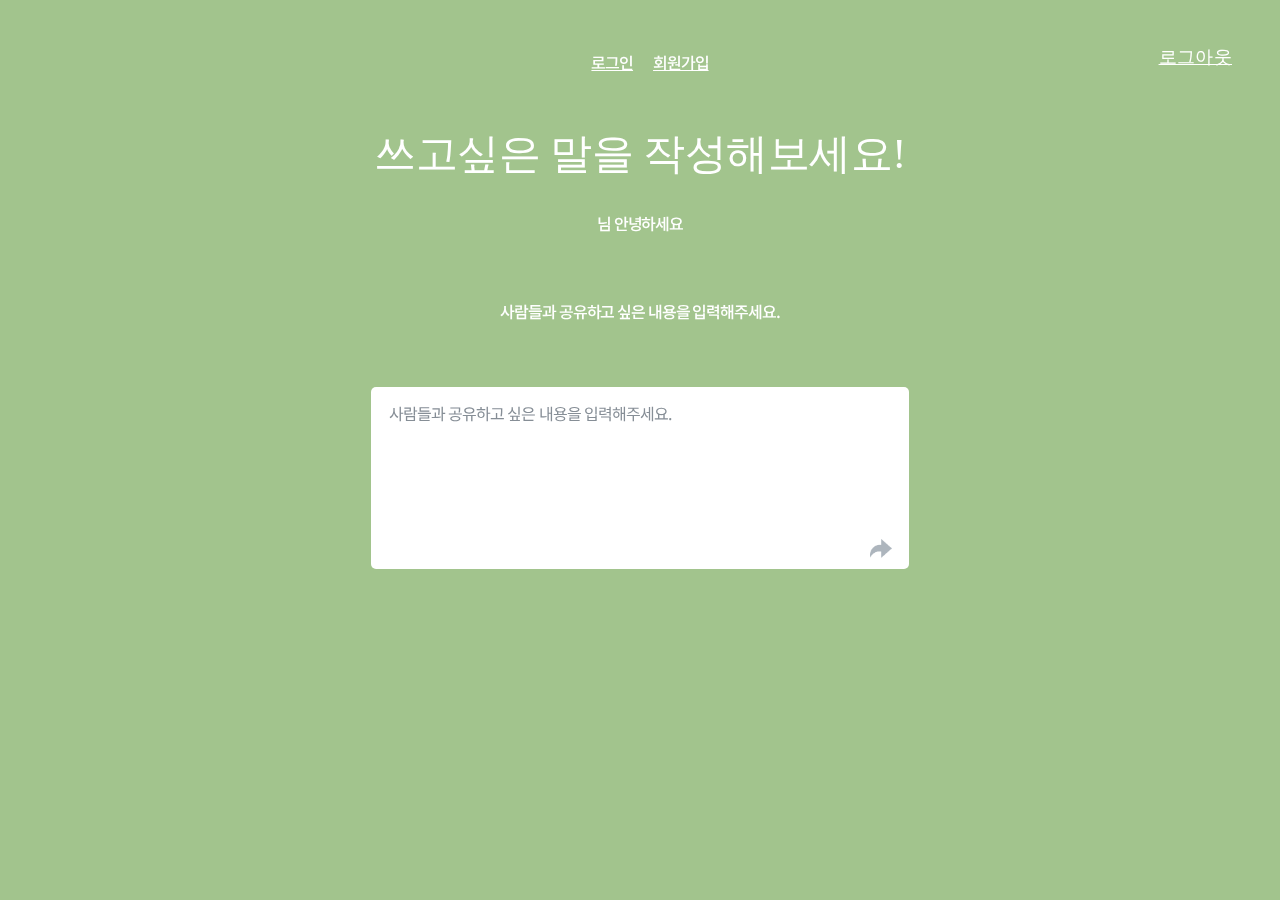
==== src/main/resources/templates/index.html @ b1a7af34 "first commit" ====
<!DOCTYPE html>
<html lang="en">

<head>
    <meta charset="UTF-8">
    <meta name="viewport" content="width=device-width, initial-scale=1.0">
    <title>항해99 숙련 미션</title>

    <script src="https://ajax.googleapis.com/ajax/libs/jquery/3.5.1/jquery.min.js"></script>
    <link href="https://fonts.googleapis.com/css2?family=Noto+Sans+KR:wght@500&display=swap" rel="stylesheet">


    <style>
        @import url(//spoqa.github.io/spoqa-han-sans/css/SpoqaHanSans-kr.css);

        body {
            margin: 0px;
        }

        .area-edit {
            display: none;
        }

        .wrap {
            width: 538px;
            margin: 10px auto;
        }

        #contents {
            width: 538px;
        }

        .area-write {
            position: relative;
            width: 538px;
        }

        .area-write img {
            cursor: pointer;
            position: absolute;
            width: 22.2px;
            height: 18.7px;
            bottom: 15px;
            right: 17px;
        }

        .background-header {
            position: fixed;
            z-index: -1;
            top: 0px;
            width: 100%;
            height: 428px;
            background-color: #a2c48d;
        }

        .background-body {
            position: fixed;
            z-index: -1;
            top: 428px;
            height: 100%;
            width: 100%;
            background-color: #a2c48d;
        }

        .header {
            margin-top: 50px;
        }

        .header h2 {
            /*font-family: 'Noto Sans KR', sans-serif;*/
            height: 33px;
            font-size: 42px;
            font-weight: 500;
            font-stretch: normal;
            font-style: normal;
            line-height: 0.79;
            letter-spacing: -0.5px;
            text-align: center;
            color: #ffffff;
        }

        .header p {
            margin: 40px auto;
            width: 300px;
            height: 48px;
            font-family: 'Noto Sans KR', sans-serif;
            font-size: 16px;
            font-weight: 500;
            font-stretch: normal;
            font-style: normal;
            line-height: 1.5;
            letter-spacing: -1.12px;
            text-align: center;
            color: #ffffff;
        }

        .header-title-login-user {
            margin: 40px auto;
            width: 300px;
            height: 48px;
            font-family: 'Noto Sans KR', sans-serif;
            font-size: 16px;
            font-weight: 500;
            font-stretch: normal;
            font-style: normal;
            line-height: 1.5;
            letter-spacing: -1.12px;
            text-align: center;
            color: #ffffff;
        }

        .sign {
            margin: 10px 0 10px 20px;
            font-family: 'Noto Sans KR', sans-serif;
            color: #ffffff;
        }

        textarea.field {
            width: 502px !important;
            height: 146px;
            border-radius: 5px;
            background-color: #ffffff;
            border: none;
            padding: 18px;
            resize: none;
        }

        textarea.field::placeholder {
            width: 300px;
            height: 16px;
            font-family: 'Noto Sans KR', sans-serif;
            font-size: 16px;
            font-weight: normal;
            font-stretch: normal;
            font-style: normal;
            line-height: 1;
            letter-spacing: -0.96px;
            text-align: left;
            color: #868e96;
        }

        #logout-text {
            position:absolute;
            top:48px;
            right:48px;
            font-size: 18px;
            font-family: SpoqaHanSansNeo;
            font-size: 18px;
            font-weight: 500;
            font-stretch: normal;
            font-style: normal;
            line-height: 1;
            letter-spacing: 0.36px;
            text-align: center;
            color: #ffffff;
        }

        .card {
            width: 538px;
            border-radius: 5px;
            background-color: #ffffff;
            margin-bottom: 12px;
        }

        .card .metadata {
            position: relative;
            display: flex;
            font-family: 'Spoqa Han Sans';
            font-size: 11px;
            font-weight: normal;
            font-stretch: normal;
            font-style: normal;
            line-height: 1;
            letter-spacing: -0.77px;
            text-align: left;
            color: #adb5bd;
            height: 14px;
            padding: 10px 23px;
        }

        .card .metadata .date {

        }

        .card .metadata .username {
            margin-left: 20px;
        }

        .contents {
            padding: 0px 23px;
            word-wrap: break-word;
            word-break: break-all;
        }

        .contents div.edit {
            display: none;
        }

        .contents textarea.te-edit {
            border-right: none;
            border-top: none;
            border-left: none;
            resize: none;
            border-bottom: 1px solid #212529;
            width: 100%;
            font-family: 'Spoqa Han Sans';
        }

        .footer {
            position: relative;
            height: 40px;
        }

        .footer img.icon-start-edit {
            cursor: pointer;
            position: absolute;
            bottom: 14px;
            right: 55px;
            width: 18px;
            height: 18px;
        }

        .footer img.icon-end-edit {
            cursor: pointer;
            position: absolute;
            display: none;
            bottom: 14px;
            right: 55px;
            width: 20px;
            height: 15px;
        }

        .footer img.icon-delete {
            cursor: pointer;
            position: absolute;
            bottom: 12px;
            right: 19px;
            width: 14px;
            height: 18px;
        }

        #cards-box {
            margin-top: 12px;
        }
    </style>
    <script>
        // 미리 작성된 영역 - 수정하지 않으셔도 됩니다.
        // 사용자가 내용을 올바르게 입력하였는지 확인합니다.
        function isValidContents(contents) {
            if (contents === '') {
                alert('내용을 입력해주세요');
                return false;
            }
            return true;
        }

        // 수정 버튼을 눌렀을 때, 기존 작성 내용을 textarea 에 전달합니다.
        // 숨길 버튼을 숨기고, 나타낼 버튼을 나타냅니다.
        function editPost(id) {
            showEdits(id);
            let contents = $(`#${id}-contents`).text().trim();
            $(`#${id}-textarea`).val(contents);
        }

        function showEdits(id) {
            $(`#${id}-editarea`).show();
            $(`#${id}-submit`).show();
            $(`#${id}-delete`).show();

            $(`#${id}-contents`).hide();
            $(`#${id}-edit`).hide();
        }

        function hideEdits(id) {
            $(`#${id}-editarea`).hide();
            $(`#${id}-submit`).hide();
            $(`#${id}-delete`).hide();

            $(`#${id}-contents`).show();
            $(`#${id}-edit`).show();
        }
        ////////////////////////////////////////////////////////////////////////////////////////////////////////////////
        // 여기서부터 코드를 작성해주시면 됩니다.

        $(document).ready(function () {
            // HTML 문서를 로드할 때마다 실행합니다.
            getMessages();
        })

        // 메모를 불러와서 보여줍니다.
        function getMessages() {
            $('#cards-box').empty();

            $.ajax({
                type: 'GET',
                url: '/api/blogs',
                success: function (response) {
                    for(let i=0; i<response.length; i++) {
                        let blog = response[i];
                        let id = blog.id;
                        let title = blog.title;
                        let username = blog.username;
                        let modifiedAt = blog.modifiedAt;
                        let contents = blog.contents;

                        addHTML(id, title, contents, username, modifiedAt);
                    }
                }
            })
        }

        // 메모 하나를 HTML로 만들어서 body 태그 내 원하는 곳에 붙입니다.
        function addHTML(id, title, username, contents, modifiedAt) {
            // 1. HTML 태그를 만듭니다.
            let temp_html = `<div id="cards-box" class="area-read">
                                <div class="card">
                                    <!-- date/username 영역 -->
                                    <div class="metadata">
                                        <div class="date">
                                            ${modifiedAt}
                                        </div>
                                        <div id="${id}-username" class="username">
                                            ${username}
                                        </div>
                                    </div>
                                    <!-- contents 조회/수정 영역-->
                                    <div class="contents">
                                        <div id="${id}-contents" class="text">
                                            ${contents}
                                        </div>
                                        <div id="${id}-editarea" class="edit">
                                            <textarea id="${id}-textarea" class="te-edit" name="" cols="30" rows="5"></textarea>
                                        </div>
                                    </div>
                                    <!-- 버튼 영역-->
                                    <div class="footer">
                                        <img id="${id}-edit" onclick="editPost('${id}')" class="icon-start-edit" src="../static/images/edit.png" alt="">
                                        <img id="${id}-delete" onclick="deleteOne('${id}')" class="icon-delete" src="../static/images/delete.png" alt="">
                                        <img id="${id}-submit" onclick="submitEdit('${id}')" class="icon-end-edit" src="../static/images/done.png" alt="">
                                    </div>
                                </div>
                            </div>`
            // 2. #cards-box 에 HTML을 붙인다.
            $('#cards-box').append(temp_html);
        }

        // 메모를 생성합니다.
        function writePost() {
            // 1. 작성한 메모를 불러옵니다.
            let contents = $('#contents').val();
            // 2. 작성한 메모가 올바른지 isValidContents 함수를 통해 확인합니다.
            if (isValidContents(contents) === false) {
                return;
            }
            // 3. genRandomName 함수를 통해 익명의 username을 만듭니다.

            // 4. 전달할 data JSON으로 만듭니다.
            let data = {'contents': contents};
            // 5. POST /api/blogs 에 data를 전달합니다.
            $.ajax({
                type: "POST",
                url: "/api/blogs",
                contentType: "application/json", // JSON 형식으로 전달함을 알리기
                data: JSON.stringify(data),
                success: function (response) {
                    alert('메시지가 성공적으로 작성되었습니다.');
                    window.location.reload();
                }
            });
        }

        // 메모를 수정합니다.
        function submitEdit(id) {
            // 1. 작성 대상 메모의 username과 contents 를 확인합니다.
            // 2. 작성한 메모가 올바른지 isValidContents 함수를 통해 확인합니다.
            // 3. 전달할 data JSON으로 만듭니다.
            // 4. PUT /api/blogs/{id} 에 data를 전달합니다.
        }

        // 메모를 삭제합니다.
        function deleteOne(id) {
            // 1. DELETE /api/blogs/{id} 에 요청해서 메모를 삭제합니다.
        }
    </script>
</head>

<body>
<div class="background-header">

</div>
<div class="background-body">

</div>
<div class="wrap">
    <div class="header">
        <p><a class="sign" href="login.html">로그인</a><a class="sign" href="signup.html">회원가입</a></p>
        <h2>쓰고싶은 말을 작성해보세요!</h2>
        <div class="header-title-login-user" id="header-title-login-user">
            <span th:text="${username}"></span>님 안녕하세요
        </div>
        <p>
            사람들과 공유하고 싶은 내용을 입력해주세요.
        </p>
        <form id="my_form" method="post" action="/user/logout">
            <a id="logout-text" href="javascript:{}" onclick="document.getElementById('my_form').submit();">로그아웃</a>
        </form>
    </div>
    <div class="area-write">
        <textarea class="field" placeholder="사람들과 공유하고 싶은 내용을 입력해주세요." name="contents" id="contents" cols="30"
                  rows="10"></textarea>
        <!--            <button class="btn btn-danger" onclick="writePost()">작성하기</button>-->
        <img src="../static/images/send.png" alt="" onclick="writePost()">
    </div>
    <div id="cards-box" class="area-read">
        <div class="card">
            <!-- date/username 영역 -->
            <div class="metadata">
                <div class="date">
                    October 10, 2020
                </div>
                <div id="1-username" class="username">
                    anonymous
                </div>
            </div>
            <!-- contents 조회/수정 영역-->
            <div class="contents">
                <div id="1-contents" class="text">
                    dsafnkalfklewakflekelafkleajfkleafkldsankflenwaklfnekwlafneklwanfkelawnfkelanfkleanfklew
                </div>
                <div id="1-editarea" class="edit">
                    <textarea id="1-textarea" class="te-edit" name="" cols="30" rows="5"></textarea>
                </div>
            </div>
            <!-- 버튼 영역-->
            <div class="footer">
                <img id="1-edit" onclick="editPost('1')" class="icon-start-edit" src="../static/images/edit.png" alt="">
                <img id="1-delete" onclick="deleteOne('1')" class="icon-delete" src="../static/images/delete.png" alt="">
                <img id="1-submit" onclick="submitEdit('1')" class="icon-end-edit" src="../static/images/done.png" alt="">
            </div>
        </div>
    </div>
</div>
</body>

</html>
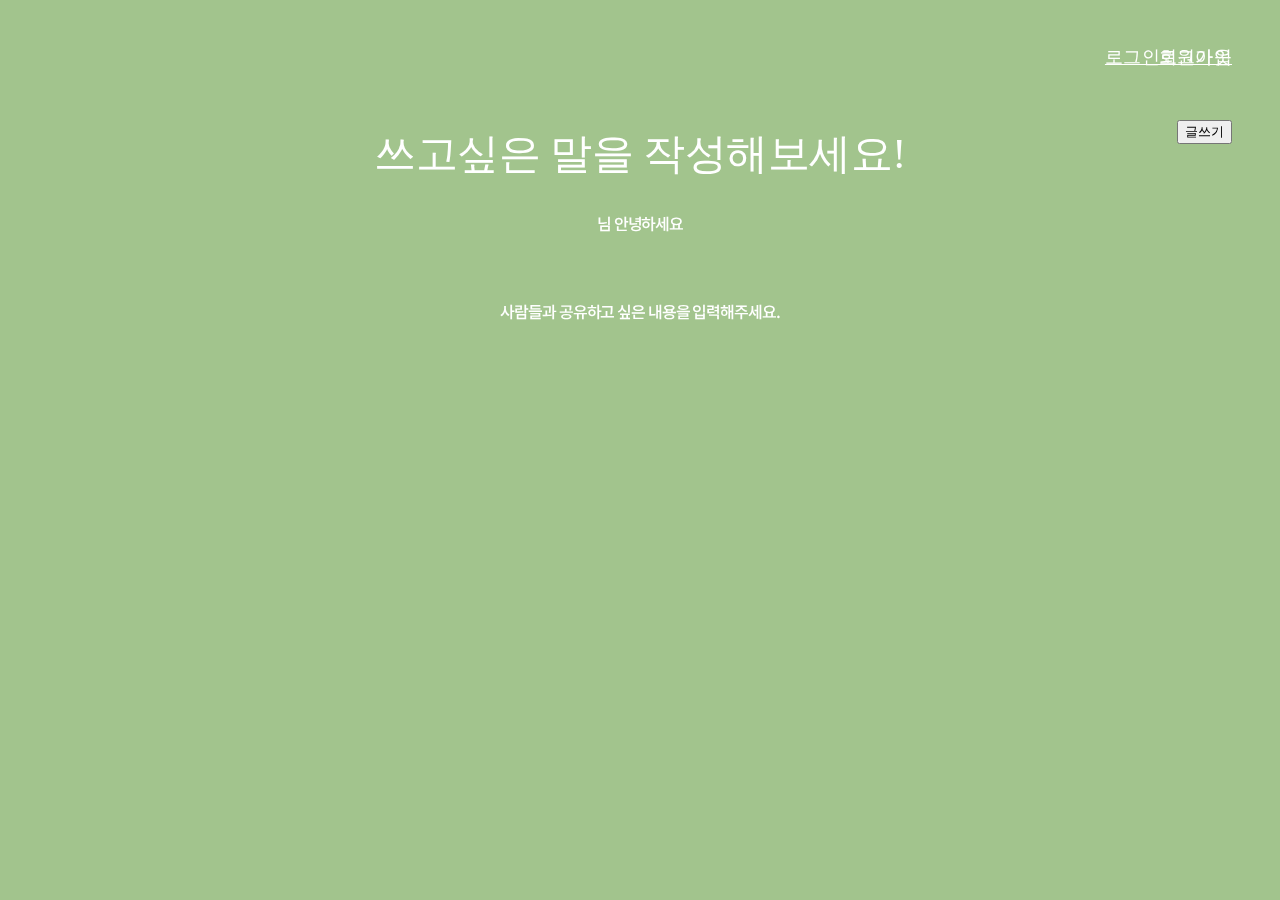
==== commit c93728a3: "before reply" ====
--- a/src/main/resources/templates/index.html
+++ b/src/main/resources/templates/index.html
@@ -109,10 +109,42 @@
             color: #ffffff;
         }
 
-        .sign {
-            margin: 10px 0 10px 20px;
-            font-family: 'Noto Sans KR', sans-serif;
-            color: #ffffff;
+        .login {
+            position:absolute;
+            top:48px;
+            right:120px;
+            font-size: 18px;
+            font-family: SpoqaHanSansNeo;
+            font-size: 18px;
+            font-weight: 500;
+            font-stretch: normal;
+            font-style: normal;
+            line-height: 1;
+            letter-spacing: 0.36px;
+            text-align: center;
+            color: #ffffff;
+        }
+
+        .signup {
+            position:absolute;
+            top:48px;
+            right:48px;
+            font-size: 18px;
+            font-family: SpoqaHanSansNeo;
+            font-size: 18px;
+            font-weight: 500;
+            font-stretch: normal;
+            font-style: normal;
+            line-height: 1;
+            letter-spacing: 0.36px;
+            text-align: center;
+            color: #ffffff;
+        }
+
+        .btn-light {
+            position: absolute;
+            top: 120px;
+            right: 48px;
         }
 
         textarea.field {
@@ -312,75 +344,30 @@
         // 메모 하나를 HTML로 만들어서 body 태그 내 원하는 곳에 붙입니다.
         function addHTML(id, title, username, contents, modifiedAt) {
             // 1. HTML 태그를 만듭니다.
-            let temp_html = `<div id="cards-box" class="area-read">
-                                <div class="card">
-                                    <!-- date/username 영역 -->
-                                    <div class="metadata">
-                                        <div class="date">
-                                            ${modifiedAt}
+            let temp_html = `<div id="cards-box${id}" class="area-read">
+                                <a href="/api/blogs/${id}">
+                                    <div class="card">
+                                        <!-- date/username 영역 -->
+                                        <div class="metadata">
+                                            <div class="date">
+                                                ${modifiedAt}
+                                            </div>
+                                            <div id="${id}-username" class="username">
+                                                ${username}
+                                            </div>
                                         </div>
-                                        <div id="${id}-username" class="username">
-                                            ${username}
+                                        <!-- contents 조회/수정 영역-->
+                                        <div class="contents">
+                                            <div id="${id}-title" class="title">
+                                                ${title}
+                                            </div>
                                         </div>
                                     </div>
-                                    <!-- contents 조회/수정 영역-->
-                                    <div class="contents">
-                                        <div id="${id}-contents" class="text">
-                                            ${contents}
-                                        </div>
-                                        <div id="${id}-editarea" class="edit">
-                                            <textarea id="${id}-textarea" class="te-edit" name="" cols="30" rows="5"></textarea>
-                                        </div>
-                                    </div>
-                                    <!-- 버튼 영역-->
-                                    <div class="footer">
-                                        <img id="${id}-edit" onclick="editPost('${id}')" class="icon-start-edit" src="../static/images/edit.png" alt="">
-                                        <img id="${id}-delete" onclick="deleteOne('${id}')" class="icon-delete" src="../static/images/delete.png" alt="">
-                                        <img id="${id}-submit" onclick="submitEdit('${id}')" class="icon-end-edit" src="../static/images/done.png" alt="">
-                                    </div>
-                                </div>
+                                </a>
                             </div>`
             // 2. #cards-box 에 HTML을 붙인다.
             $('#cards-box').append(temp_html);
         }
-
-        // 메모를 생성합니다.
-        function writePost() {
-            // 1. 작성한 메모를 불러옵니다.
-            let contents = $('#contents').val();
-            // 2. 작성한 메모가 올바른지 isValidContents 함수를 통해 확인합니다.
-            if (isValidContents(contents) === false) {
-                return;
-            }
-            // 3. genRandomName 함수를 통해 익명의 username을 만듭니다.
-
-            // 4. 전달할 data JSON으로 만듭니다.
-            let data = {'contents': contents};
-            // 5. POST /api/blogs 에 data를 전달합니다.
-            $.ajax({
-                type: "POST",
-                url: "/api/blogs",
-                contentType: "application/json", // JSON 형식으로 전달함을 알리기
-                data: JSON.stringify(data),
-                success: function (response) {
-                    alert('메시지가 성공적으로 작성되었습니다.');
-                    window.location.reload();
-                }
-            });
-        }
-
-        // 메모를 수정합니다.
-        function submitEdit(id) {
-            // 1. 작성 대상 메모의 username과 contents 를 확인합니다.
-            // 2. 작성한 메모가 올바른지 isValidContents 함수를 통해 확인합니다.
-            // 3. 전달할 data JSON으로 만듭니다.
-            // 4. PUT /api/blogs/{id} 에 data를 전달합니다.
-        }
-
-        // 메모를 삭제합니다.
-        function deleteOne(id) {
-            // 1. DELETE /api/blogs/{id} 에 요청해서 메모를 삭제합니다.
-        }
     </script>
 </head>
 
@@ -393,7 +380,7 @@
 </div>
 <div class="wrap">
     <div class="header">
-        <p><a class="sign" href="login.html">로그인</a><a class="sign" href="signup.html">회원가입</a></p>
+        <p><a class="login" href="/user/login">로그인</a><a class="signup" href="/user/signup">회원가입</a></p>
         <h2>쓰고싶은 말을 작성해보세요!</h2>
         <div class="header-title-login-user" id="header-title-login-user">
             <span th:text="${username}"></span>님 안녕하세요
@@ -404,12 +391,7 @@
         <form id="my_form" method="post" action="/user/logout">
             <a id="logout-text" href="javascript:{}" onclick="document.getElementById('my_form').submit();">로그아웃</a>
         </form>
-    </div>
-    <div class="area-write">
-        <textarea class="field" placeholder="사람들과 공유하고 싶은 내용을 입력해주세요." name="contents" id="contents" cols="30"
-                  rows="10"></textarea>
-        <!--            <button class="btn btn-danger" onclick="writePost()">작성하기</button>-->
-        <img src="../static/images/send.png" alt="" onclick="writePost()">
+        <p><button id="write_button" type="button" class="btn btn-light" onclick="location.href='/api/blogs/write'">글쓰기</button></p>
     </div>
     <div id="cards-box" class="area-read">
         <div class="card">
@@ -433,9 +415,9 @@
             </div>
             <!-- 버튼 영역-->
             <div class="footer">
-                <img id="1-edit" onclick="editPost('1')" class="icon-start-edit" src="../static/images/edit.png" alt="">
-                <img id="1-delete" onclick="deleteOne('1')" class="icon-delete" src="../static/images/delete.png" alt="">
-                <img id="1-submit" onclick="submitEdit('1')" class="icon-end-edit" src="../static/images/done.png" alt="">
+                <img id="1-edit" onclick="editPost('1')" class="icon-start-edit" src="/images/edit.png" alt="">
+                <img id="1-delete" onclick="deleteOne('1')" class="icon-delete" src="/images/delete.png" alt="">
+                <img id="1-submit" onclick="submitEdit('1')" class="icon-end-edit" src="/images/done.png" alt="">
             </div>
         </div>
     </div>
